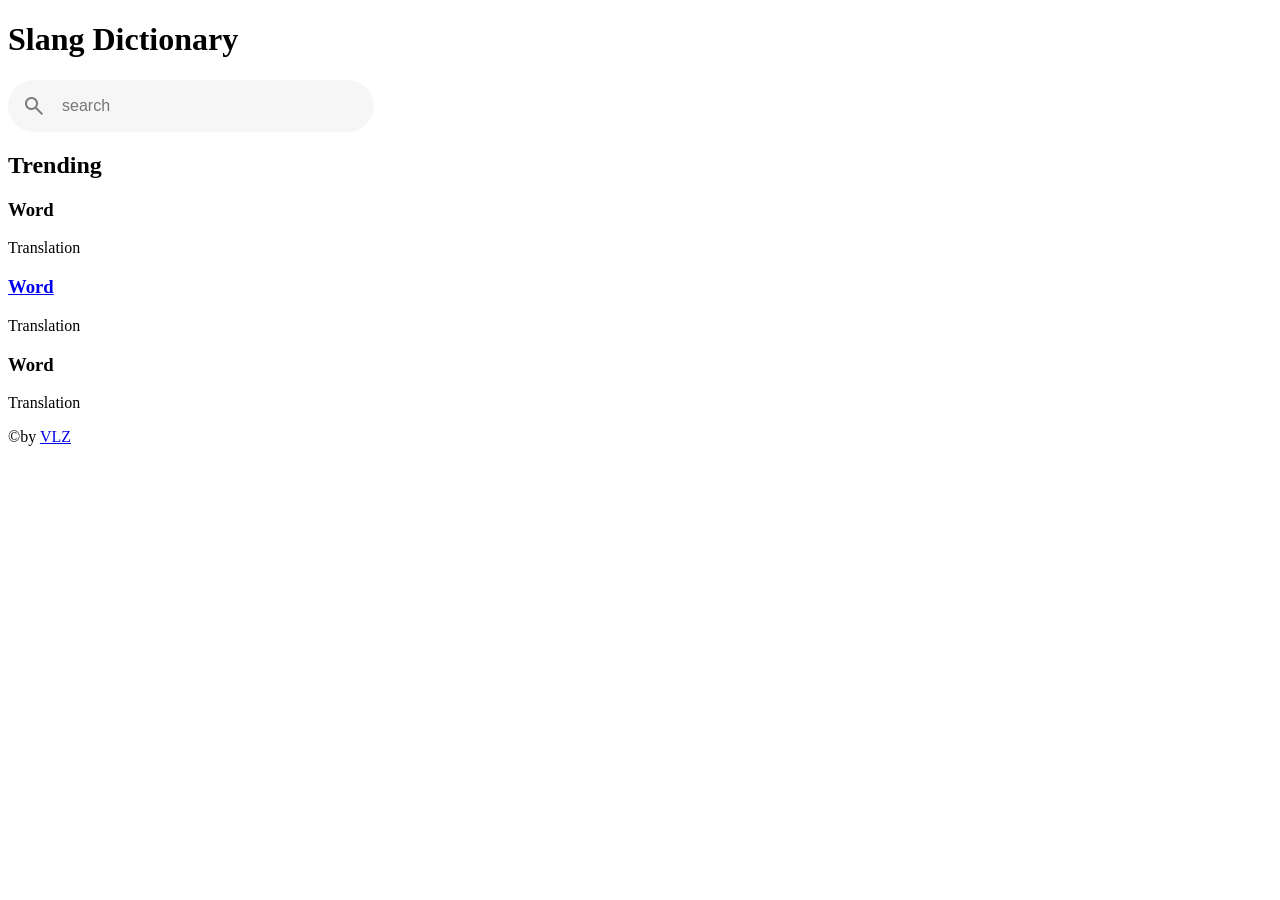
==== index.html @ 26e9dc4f "Change stylesheet link" ====
<!DOCTYPE html>
<html lang="en" dir="ltr">
<head>
    <meta charset="utf-8">
    <title> Slang Vocab</title>
    <link rel="stylesheet" href="style.css">
    <link rel="stylesheet" href="https://fonts.googleapis.com/css2?family=Material+Symbols+Outlined:opsz,wght,FILL,GRAD@24,400,0,0&icon_names=search" />
</head>
<body>
    <main>
        <h1>Slang Dictionary</h1>
        <form>
            <div class="search">
                <span class=" search-icon material-symbols-outlined">search</span>
                <input class="search-input" type="search" placeholder="search">  <!-- reference: https://youtu.be/f6ocDCkCmhM?si=JkxCrXmL4NLnV2jn-->
            </div>
        </form>
        <h2>Trending</h2>
        <div>
            <h3>Word</h3>
            <p>Translation</p>
        </div>
        <div> 
            <h3><a href=word.html>Word</a></h3>
            <p>Translation</p>
        </div>
        <div>
            <h3>Word</h3>
            <p>Translation</p>
        </div>
    </main>
    <footer>
       <p>&copy;by <a href="abtme.html">VLZ</a></p> 
    </footer>
</body>
</html>
---- style.css ----
/* search settings */
.search{
    width:max-content;
    display:flex;
    align-items: center;
    padding: 14px;
    border-radius: 28px;
    background: #f6f6f6;
    transition: background 0.25s;
}
.search:focus-within{

   background: #f1f1f1;
}
.search-input{
    font-size: 16px;
    font-family: Arial, Helvetica, sans-serif;
    color: #333333;
    margin-left: 14px;
    outline: none;
    border: none;
    background: transparent;
    width: 300px;
}

.searxh-input::placeholder,
.search-icon{
    color: rgba(0,0,0,0.5);
}
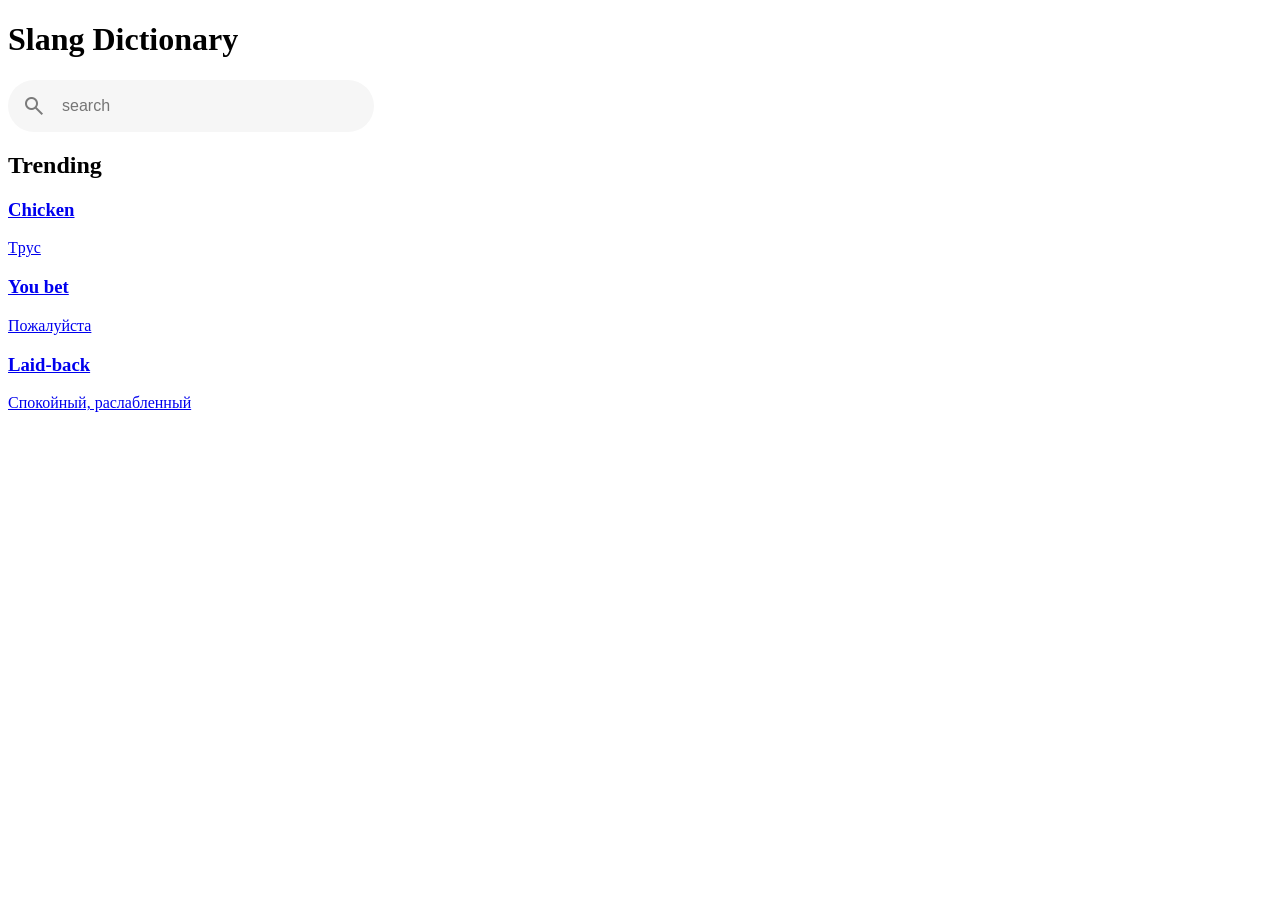
==== commit 565ea0bb: "Modify index page" ====
--- a/index.html
+++ b/index.html
@@ -5,6 +5,9 @@
     <title> Slang Vocab</title>
     <link rel="stylesheet" href="style.css">
     <link rel="stylesheet" href="https://fonts.googleapis.com/css2?family=Material+Symbols+Outlined:opsz,wght,FILL,GRAD@24,400,0,0&icon_names=search" />
+    <link rel="preconnect" href="https://fonts.googleapis.com">
+    <link rel="preconnect" href="https://fonts.gstatic.com" crossorigin>
+    <link href="https://fonts.googleapis.com/css2?family=Barriecito&family=Rubik+Mono+One&display=swap" rel="stylesheet">
 </head>
 <body>
     <main>
@@ -15,22 +18,27 @@
                 <input class="search-input" type="search" placeholder="search">  <!-- reference: https://youtu.be/f6ocDCkCmhM?si=JkxCrXmL4NLnV2jn-->
             </div>
         </form>
-        <h2>Trending</h2>
-        <div>
-            <h3>Word</h3>
-            <p>Translation</p>
+        <h2 id="sub">Trending</h2>
+        <div class="box"> 
+        <div class="trending-container">
+            <a href ="chicken.html"> 
+            <h3>Chicken</h3>
+            <p>Tpyc</p>
+            </a>
         </div>
-        <div> 
-            <h3><a href=word.html>Word</a></h3>
-            <p>Translation</p>
+        <div class="trending-container"> 
+            <a href ="you-bet.html"> 
+            <h3>You bet </h3>
+            <p>Пожалуйста</p>
+            </a>
         </div>
-        <div>
-            <h3>Word</h3>
-            <p>Translation</p>
+        <div class="trending-container">
+            <a href ="laid-back.html"> 
+            <h3>Laid-back</h3>
+            <p>Спокойный, раслабленный</p>
+            </a>
         </div>
+    </div>
     </main>
-    <footer>
-       <p>&copy;by <a href="abtme.html">VLZ</a></p> 
-    </footer>
 </body>
 </html>
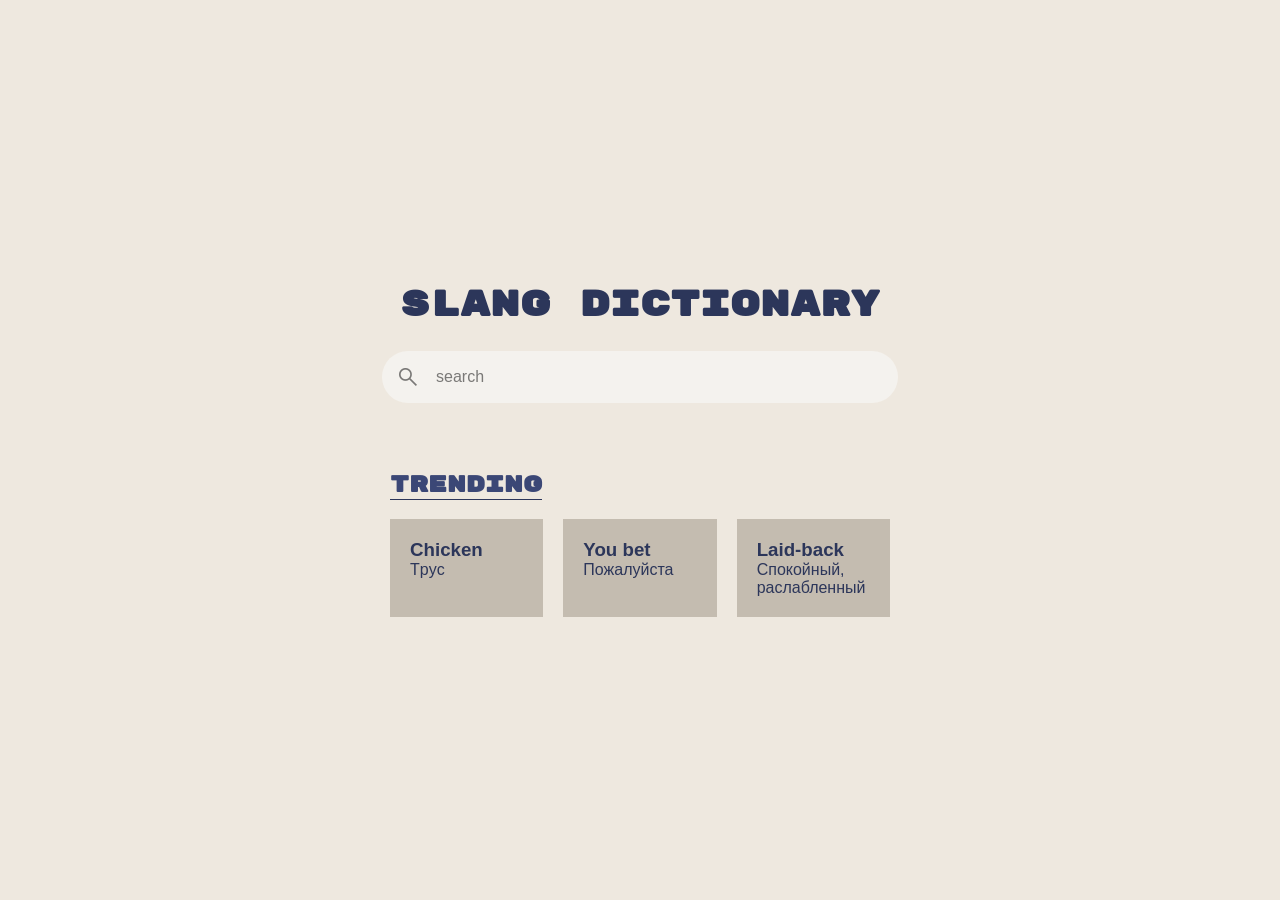
==== commit 1eebe8f8: "Link script file in index.html" ====
--- a/index.html
+++ b/index.html
@@ -40,5 +40,6 @@
         </div>
     </div>
     </main>
+<script src="script.js"></script>    
 </body>
 </html>
--- a/style.css
+++ b/style.css
@@ -1,4 +1,115 @@
+body{
+    background-color: #eee8df;
+    font-family: "Helvetica Neue", Helvetica, Arial, sans-serif;
+    font-size: 20px;
+    margin:0 auto;
+    padding:0;
+    color: #2c365a;
+    min-height: 100vh;
+    display: flex;
+    align-items: center;
+    justify-content: center;
+}
 
+main{
+    width: 70vw;
+    text-align:center;
+    padding: 20px;
+    max-width:500px;
+    display: flex;
+    flex-direction: column;
+    align-items: center;
+}
+
+h1{
+    margin-top:0;
+    font-family: "Rubik Mono One", monospace;
+    font-size: 2.2rem;
+    text-align: center;
+}
+
+/* index page */
+
+#sub{
+    text-align: left;
+    border-bottom: 0.5px solid #2c365a;
+    font-family:  "Rubik Mono One", monospace;
+    font-size: 1.4rem;
+    color: #3b4776;
+    align-self: flex-start;
+}
+
+.box{
+  display: flex;  
+  justify-content: center;
+  gap: 20px;
+  flex: 1;
+}
+
+.trending-container{
+    background-color: #c4bcb0;
+    text-align:left;
+    padding:20px;
+    max-width:500px;
+    flex: 1;          
+    min-width: 0;     
+    font-size: 16px;  
+    transition: background-color 0.2s ease;
+}
+
+.trending-container:hover {
+    background-color: #b5ada1;
+    cursor: pointer;
+    transition: background-color 0.2s ease;
+}
+
+.trending-container h3{
+    margin:0;
+}
+
+.trending-container p{
+    margin:0;
+}
+
+.trending-container a{
+    text-decoration: none;
+    color: #2c365a;
+}
+
+/* word pages */
+.word-container{
+    text-align:left;
+    border-radius: 12px;
+    padding: 20px;
+    max-width:350px;
+    margin: 20px auto;
+}
+.definition-container{
+    background-color: #c4bcb0;
+    text-align:left;
+    padding: 20px;
+    max-width:350px;
+    margin: 20px auto;
+}
+
+.example-display{
+    font-style: italic;
+    margin-bottom: 0;
+}
+
+.back-button{
+    text-align: center;
+    margin-top: 20px;
+}
+
+.arrow-back{
+    color:#2c365a;
+    transform: scale(1.7);
+}
+
+.arrow-back:hover{
+    color:#8e98bf;
+}
 
 /* search settings */
 .search{
@@ -7,11 +118,11 @@
     align-items: center;
     padding: 14px;
     border-radius: 28px;
-    background: #f6f6f6;
+    background:  #f5f3eff4;
     transition: background 0.25s;
+    margin-bottom: 50px;
 }
 .search:focus-within{
-
    background: #f1f1f1;
 }
 .search-input{
@@ -22,10 +133,56 @@
     outline: none;
     border: none;
     background: transparent;
-    width: 300px;
+    width: 450px;
 }
 
-.searxh-input::placeholder,
+.search-input::placeholder,
 .search-icon{
     color: rgba(0,0,0,0.5);
-}+}
+
+/* fonts and icons */
+.rubik-mono-one-regular {
+    font-family: "Rubik Mono One", monospace;
+    font-weight: 400;
+    font-style: normal;
+  }
+
+
+.material-symbols-outlined {
+  font-variation-settings:
+  'FILL' 0,
+  'wght' 400,
+  'GRAD' 0,
+  'opsz' 40
+}
+
+/* responsive design */
+@media (max-width: 768px) {
+    main {
+        width: 90vw;
+        padding: 10px;
+    }
+
+    h1 {
+        font-size: 1.6rem;
+    }
+
+    .box {
+        flex-direction: column;
+        align-items: center;
+    }
+
+    .trending-container {
+        max-width: 100%;
+        width: 100%;
+    }
+
+    .search {
+        width: 90vw;
+    }
+
+    .search-input {
+        width: 100%;
+    }
+}  
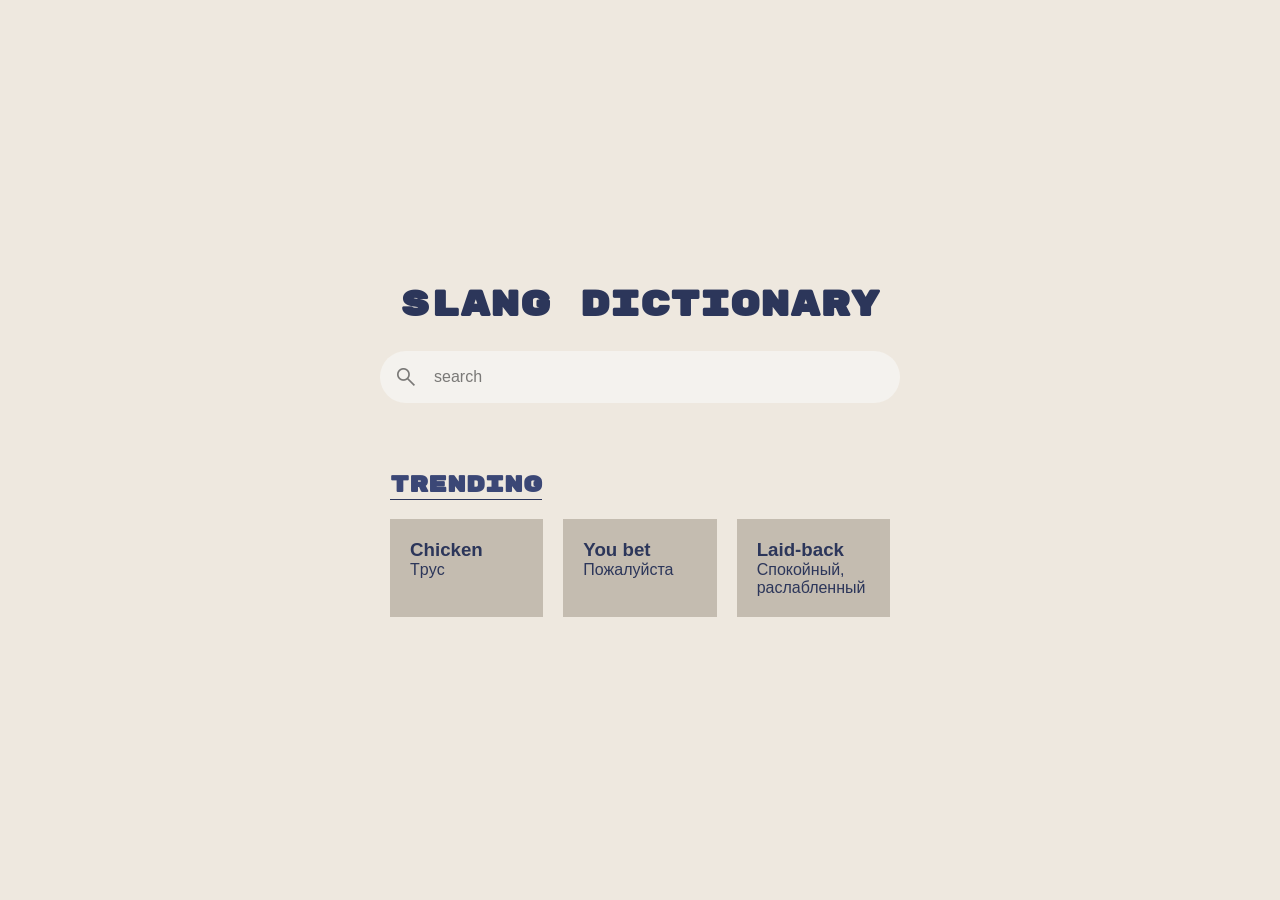
==== commit 39d43ce9: "Modify serch in index.html" ====
--- a/index.html
+++ b/index.html
@@ -13,9 +13,11 @@
     <main>
         <h1>Slang Dictionary</h1>
         <form>
+            <div> 
             <div class="search">
                 <span class=" search-icon material-symbols-outlined">search</span>
-                <input class="search-input" type="search" placeholder="search">  <!-- reference: https://youtu.be/f6ocDCkCmhM?si=JkxCrXmL4NLnV2jn-->
+                <input class="search-input" type="text" placeholder="search">  <!-- reference: https://youtu.be/f6ocDCkCmhM?si=JkxCrXmL4NLnV2jn-->
+            </div>
             </div>
         </form>
         <h2 id="sub">Trending</h2>
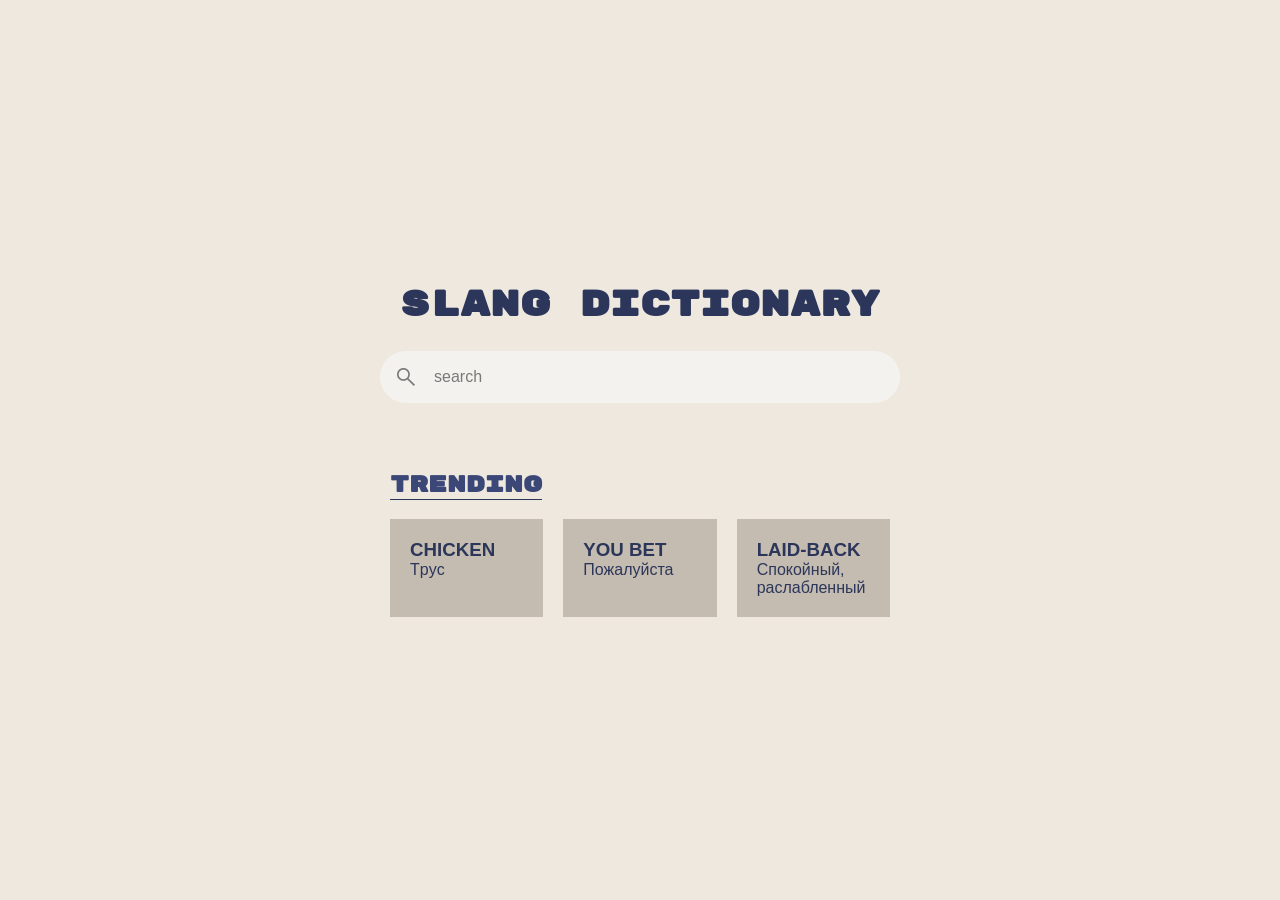
==== commit 27a55b45: "Update index.html" ====
--- a/index.html
+++ b/index.html
@@ -7,19 +7,17 @@
     <link rel="stylesheet" href="https://fonts.googleapis.com/css2?family=Material+Symbols+Outlined:opsz,wght,FILL,GRAD@24,400,0,0&icon_names=search" />
     <link rel="preconnect" href="https://fonts.googleapis.com">
     <link rel="preconnect" href="https://fonts.gstatic.com" crossorigin>
-    <link href="https://fonts.googleapis.com/css2?family=Barriecito&family=Rubik+Mono+One&display=swap" rel="stylesheet">
+    <link href="https://fonts.googleapis.com/css2?family=Barriecito&family=Montserrat+Alternates:ital,wght@0,100;0,200;0,300;0,400;0,500;0,600;0,700;0,800;0,900;1,100;1,200;1,300;1,400;1,500;1,600;1,700;1,800;1,900&family=Rubik+Mono+One&display=swap" rel="stylesheet">
 </head>
 <body>
     <main>
         <h1>Slang Dictionary</h1>
-        <form>
             <div> 
             <div class="search">
                 <span class=" search-icon material-symbols-outlined">search</span>
                 <input class="search-input" type="text" placeholder="search">  <!-- reference: https://youtu.be/f6ocDCkCmhM?si=JkxCrXmL4NLnV2jn-->
             </div>
             </div>
-        </form>
         <h2 id="sub">Trending</h2>
         <div class="box"> 
         <div class="trending-container">
@@ -44,4 +42,4 @@
     </main>
 <script src="script.js"></script>    
 </body>
-</html>+</html>
--- a/style.css
+++ b/style.css
@@ -49,6 +49,7 @@
 .trending-container{
     background-color: #c4bcb0;
     text-align:left;
+    align-items: center;
     padding:20px;
     max-width:500px;
     flex: 1;          
@@ -65,6 +66,7 @@
 
 .trending-container h3{
     margin:0;
+    text-transform: uppercase;
 }
 
 .trending-container p{
@@ -74,6 +76,11 @@
 .trending-container a{
     text-decoration: none;
     color: #2c365a;
+}
+
+#results-box {
+    width: 100%;
+    max-width: 700px;
 }
 
 /* word pages */
@@ -185,4 +192,4 @@
     .search-input {
         width: 100%;
     }
-}  +}  
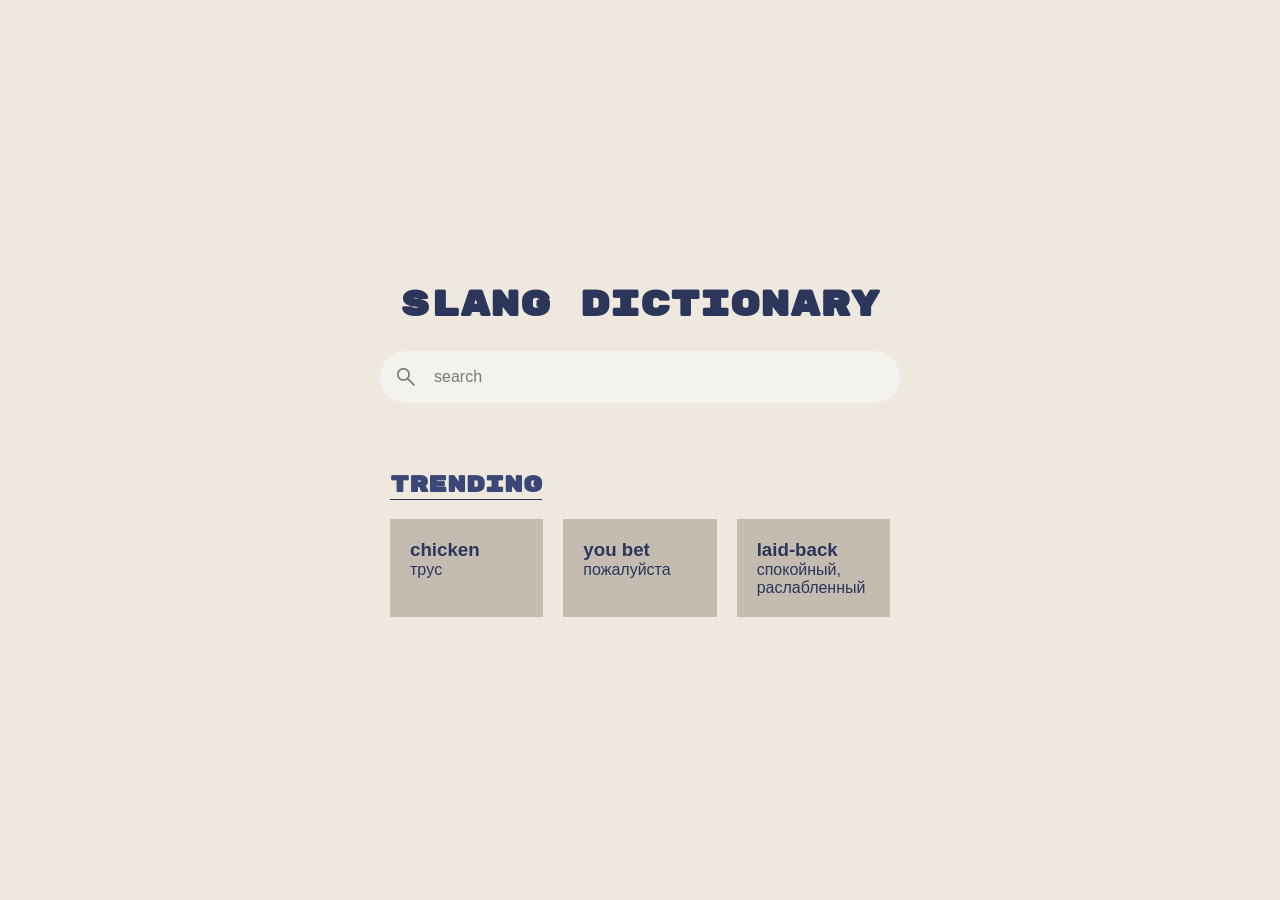
==== commit d042d0fd: "Update index.html" ====
--- a/index.html
+++ b/index.html
@@ -23,19 +23,19 @@
         <div class="trending-container">
             <a href ="chicken.html"> 
             <h3>Chicken</h3>
-            <p>Tpyc</p>
+            <p>тpyc</p>
             </a>
         </div>
         <div class="trending-container"> 
             <a href ="you-bet.html"> 
             <h3>You bet </h3>
-            <p>Пожалуйста</p>
+            <p>пожалуйста</p>
             </a>
         </div>
         <div class="trending-container">
             <a href ="laid-back.html"> 
             <h3>Laid-back</h3>
-            <p>Спокойный, раслабленный</p>
+            <p>спокойный, раслабленный</p>
             </a>
         </div>
     </div>
--- a/style.css
+++ b/style.css
@@ -1,6 +1,6 @@
 body{
     background-color: #eee8df;
-    font-family: "Helvetica Neue", Helvetica, Arial, sans-serif;
+    font-family: "Montserrat Alternates", sans-serif;
     font-size: 20px;
     margin:0 auto;
     padding:0;
@@ -66,7 +66,7 @@
 
 .trending-container h3{
     margin:0;
-    text-transform: uppercase;
+    text-transform: lowercase;
 }
 
 .trending-container p{
@@ -155,6 +155,113 @@
     font-style: normal;
   }
 
+.montserrat-alternates-thin {
+  font-family: "Montserrat Alternates", sans-serif;
+  font-weight: 100;
+  font-style: normal;
+}
+
+.montserrat-alternates-extralight {
+  font-family: "Montserrat Alternates", sans-serif;
+  font-weight: 200;
+  font-style: normal;
+}
+
+.montserrat-alternates-light {
+  font-family: "Montserrat Alternates", sans-serif;
+  font-weight: 300;
+  font-style: normal;
+}
+
+.montserrat-alternates-regular {
+  font-family: "Montserrat Alternates", sans-serif;
+  font-weight: 400;
+  font-style: normal;
+}
+
+.montserrat-alternates-medium {
+  font-family: "Montserrat Alternates", sans-serif;
+  font-weight: 500;
+  font-style: normal;
+}
+
+.montserrat-alternates-semibold {
+  font-family: "Montserrat Alternates", sans-serif;
+  font-weight: 600;
+  font-style: normal;
+}
+
+.montserrat-alternates-bold {
+  font-family: "Montserrat Alternates", sans-serif;
+  font-weight: 700;
+  font-style: normal;
+}
+
+.montserrat-alternates-extrabold {
+  font-family: "Montserrat Alternates", sans-serif;
+  font-weight: 800;
+  font-style: normal;
+}
+
+.montserrat-alternates-black {
+  font-family: "Montserrat Alternates", sans-serif;
+  font-weight: 900;
+  font-style: normal;
+}
+
+.montserrat-alternates-thin-italic {
+  font-family: "Montserrat Alternates", sans-serif;
+  font-weight: 100;
+  font-style: italic;
+}
+
+.montserrat-alternates-extralight-italic {
+  font-family: "Montserrat Alternates", sans-serif;
+  font-weight: 200;
+  font-style: italic;
+}
+
+.montserrat-alternates-light-italic {
+  font-family: "Montserrat Alternates", sans-serif;
+  font-weight: 300;
+  font-style: italic;
+}
+
+.montserrat-alternates-regular-italic {
+  font-family: "Montserrat Alternates", sans-serif;
+  font-weight: 400;
+  font-style: italic;
+}
+
+.montserrat-alternates-medium-italic {
+  font-family: "Montserrat Alternates", sans-serif;
+  font-weight: 500;
+  font-style: italic;
+}
+
+.montserrat-alternates-semibold-italic {
+  font-family: "Montserrat Alternates", sans-serif;
+  font-weight: 600;
+  font-style: italic;
+}
+
+.montserrat-alternates-bold-italic {
+  font-family: "Montserrat Alternates", sans-serif;
+  font-weight: 700;
+  font-style: italic;
+}
+
+.montserrat-alternates-extrabold-italic {
+  font-family: "Montserrat Alternates", sans-serif;
+  font-weight: 800;
+  font-style: italic;
+}
+
+.montserrat-alternates-black-italic {
+  font-family: "Montserrat Alternates", sans-serif;
+  font-weight: 900;
+  font-style: italic;
+}
 
 .material-symbols-outlined {
   font-variation-settings:
